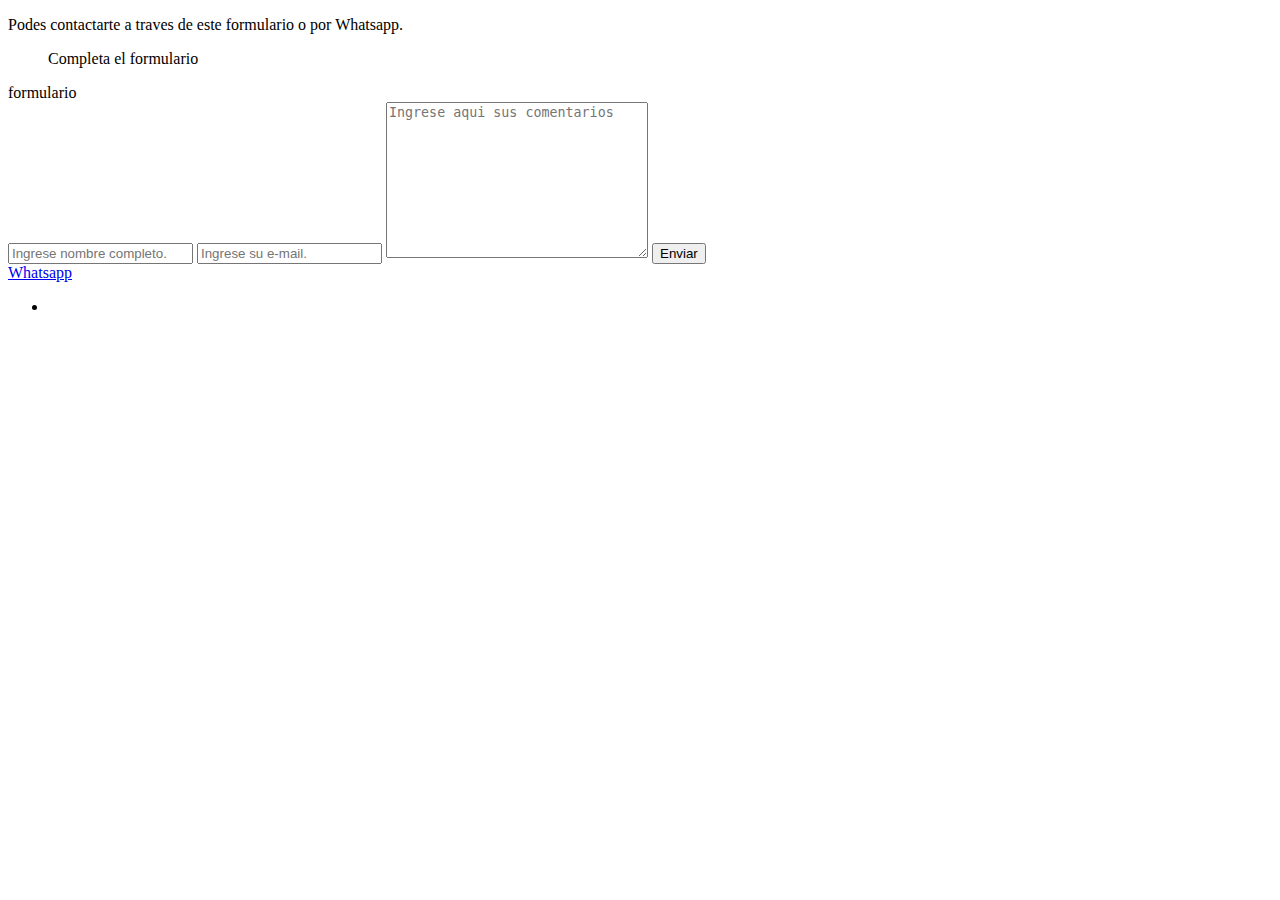
==== contacto.html @ 362e0b5b "Add files via upload" ====
<!DOCTYPE html>
<html lang="en">
<head>
    <meta charset="UTF-8">
    <meta name="viewport" content="width=device-width, initial-scale=1.0">
    <title>Contacto</title>
</head>
<body>
    <p>Podes contactarte a traves de este formulario o por Whatsapp.</p>
    <ol>Completa el formulario</ol>
    <li>formulario</li>
    <form action="https://formspree.io/f/xrbgzoqy" method="post">
        <label for="">
            <input type="text" name="nombre" id="nombre" placeholder="Ingrese nombre completo.">
        </label>

        <input type="email" name="email" id="email" placeholder="Ingrese su e-mail.">        
        <textarea name="comments" id="comments" placeholder="Ingrese aqui sus comentarios" cols="30" rows="10" maxlength="240"></textarea>
        <input type="submit" value="Enviar">
    </form>
    <li><a href="whatsapp.com">Whatsapp</a></li>
</body>
<footer>
    <ul>
        <li></li>

    </ul>
</footer>
</html>
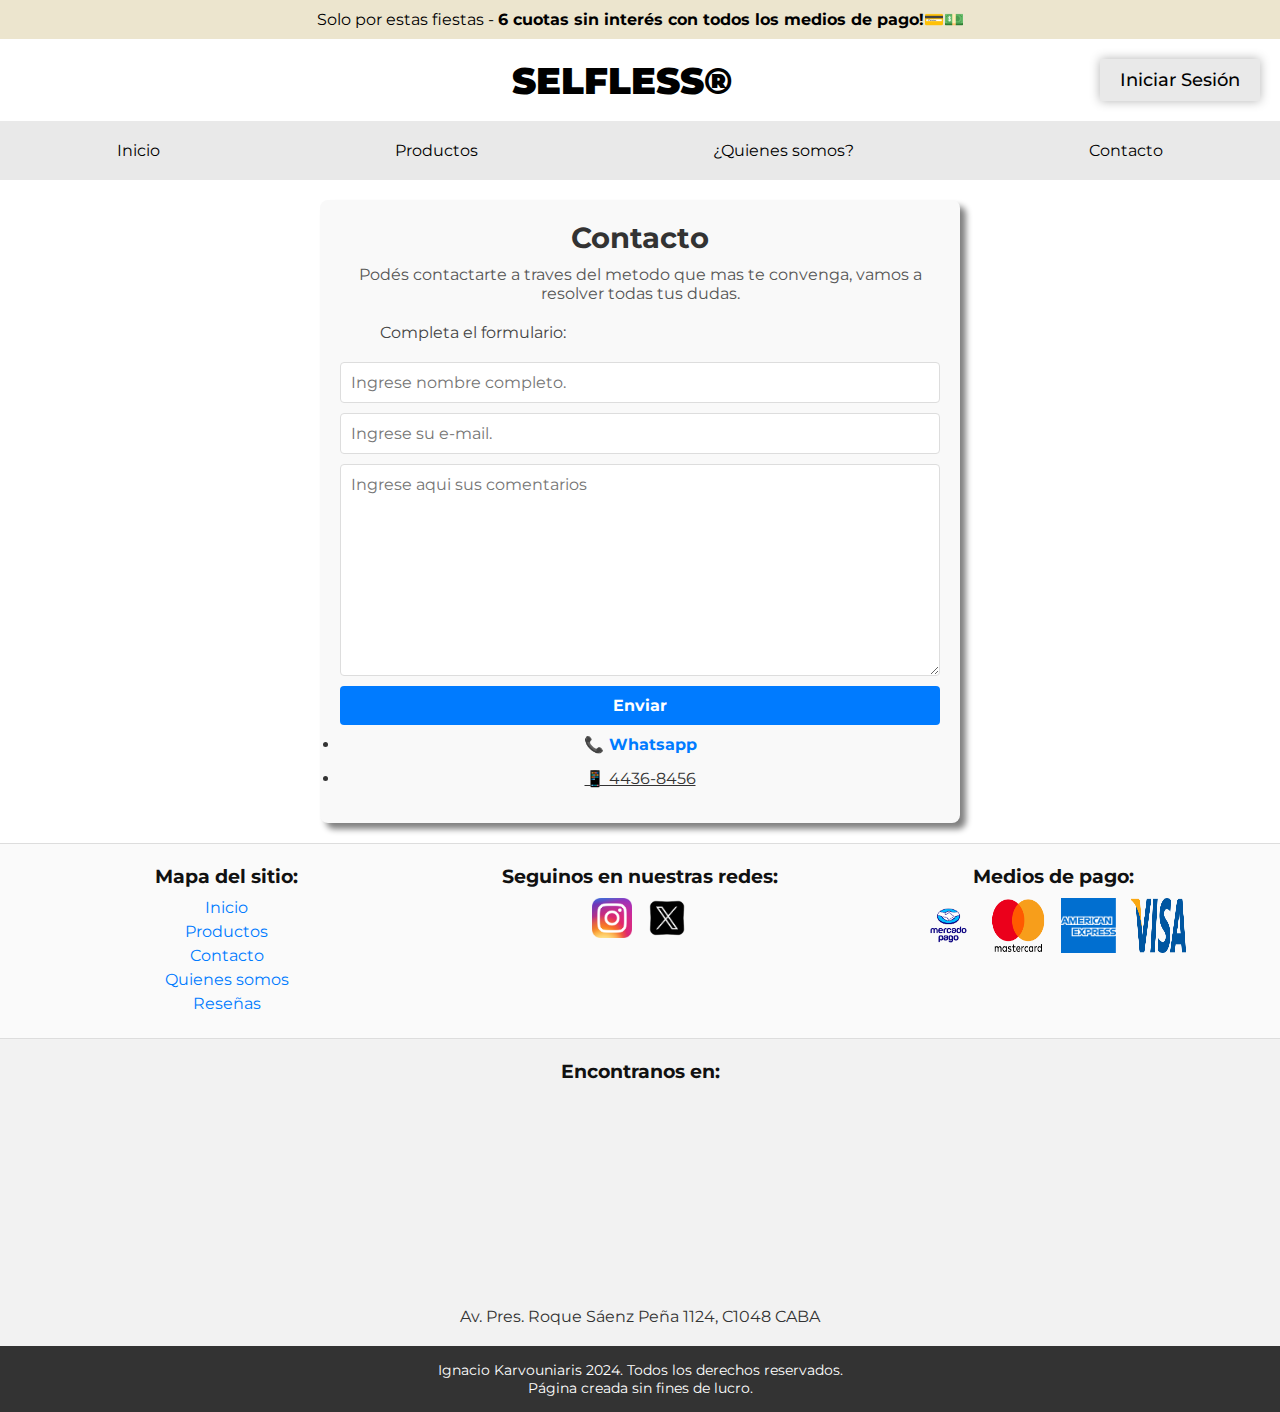
==== commit a27f8099: "Add files via upload" ====
--- a/contacto.html
+++ b/contacto.html
@@ -1,29 +1,92 @@
 <!DOCTYPE html>
-<html lang="en">
+<html lang="es">
 <head>
     <meta charset="UTF-8">
     <meta name="viewport" content="width=device-width, initial-scale=1.0">
-    <title>Contacto</title>
+    <link rel="stylesheet" href="contacto.css">
+    <link rel="preconnect" href="https://fonts.googleapis.com">
+    <link rel="preconnect" href="https://fonts.gstatic.com" crossorigin>
+    <link href="https://fonts.googleapis.com/css2?family=Rubik:ital,wght@0,300..900;1,300..900&display=swap" rel="stylesheet">
+    <link href="https://fonts.googleapis.com/css2?family=Montserrat:wght@400;700&display=swap" rel="stylesheet">
+    <link rel="shortcut icon" href="imagenes/pngtree-glitch-distorted-letter-s-broken-pixel-effect-png-image_6007978.jpg" type="">
+    <title> Selfless® - Contacto</title>
 </head>
 <body>
-    <p>Podes contactarte a traves de este formulario o por Whatsapp.</p>
-    <ol>Completa el formulario</ol>
-    <li>formulario</li>
-    <form action="https://formspree.io/f/xrbgzoqy" method="post">
-        <label for="">
-            <input type="text" name="nombre" id="nombre" placeholder="Ingrese nombre completo.">
-        </label>
+    <header>
+        <div class="encabezado"><p>Solo por estas fiestas - <strong>6 cuotas sin interés con todos los medios de pago!</strong>💳💵</p></div>
+        <div class="header">
+            <h1><strong><a href="main.html">Selfless®</a></strong></h1>
+            <button class="btn-iniciar-sesion"><a href="">Iniciar Sesión</a></button>
+        </div>
+        <nav class="bar">
+                <li class="obj"><a href="main.html" target="_blank" rel="noopener noreferrer">Inicio</a></li>
+                <li class="obj"><a href="productos.html" target="_blank" rel="noopener noreferrer">Productos</a></li>
+                <li class="obj"><a href="QuienesSomos.html" target="_blank" rel="noreferrer">¿Quienes somos?</a></li>
+                <li class="obj"><a href="contacto.html" target="_blank" rel="noreferrer">Contacto</a></li>
+        </nav>
+    </header>
+    <section class="formulario">
+        <h2>Contacto</h2>
+        <p>Podés contactarte a traves del metodo que mas te convenga, vamos a resolver todas tus dudas.</p>
+    <ol>Completa el formulario:</ol>
+        <form action="https://formspree.io/f/xrbgzoqy" method="POST">
+            <label for="">
+                <input type="text" name="nombre" id="nombre" placeholder="Ingrese nombre completo.">
+            </label>
+            <input type="email" name="email" id="email" placeholder="Ingrese su e-mail.">        
+            <textarea name="comments" id="comments" placeholder="Ingrese aqui sus comentarios" cols="30" rows="10" maxlength="240"></textarea>
+            <input type="submit" value="Enviar">
+        </form>
+    <li><a href="https://www.whatsapp.com/?lang=es_LA">📞 Whatsapp</a></li>
+    <li class="telefono">📱 4436-8456</li>
+    </section>
 
-        <input type="email" name="email" id="email" placeholder="Ingrese su e-mail.">        
-        <textarea name="comments" id="comments" placeholder="Ingrese aqui sus comentarios" cols="30" rows="10" maxlength="240"></textarea>
-        <input type="submit" value="Enviar">
-    </form>
-    <li><a href="whatsapp.com">Whatsapp</a></li>
 </body>
-<footer>
-    <ul>
-        <li></li>
+<footer id="footer">
+    <section class="upper-footer">
+        <div>
+            <h3>Mapa del sitio:</h3>
+            <ul class="lista">
+                <li><a href="main.html">Inicio</a></li>
+                <li><a href="Primavera.html">Productos</a></li>
+                <li><a href="contacto.html">Contacto</a></li>
+                <li><a href="QuienesSomos.html">Quienes somos</a></li>
+                <li><a href="reseñas.html">Reseñas</a></li>
+            </ul>
+        </div>
 
-    </ul>
-</footer>
-</html>+        <div class="redes-footer">
+            <h3>Seguinos en nuestras redes:</h3>
+            <div class="iconos-footer">
+                <a href="https://www.instagram.com" target="_blank">
+                    <img src="imagenes/Instagram_icon.png" alt="Instagram">
+                </a>
+                <a href="https://www.twitter.com" target="_blank">
+                    <img src="/imagenes/edc4ba564b9e7611ee15dcf39997d172.png" alt="X">
+                </a>
+            </div>
+        </div>
+
+        <div class="pago-footer">
+            <h3>Medios de pago:</h3>
+            <div class="icons-pago">
+                <img src="/imagenes/MP_RGB_HANDSHAKE_color-azul_vert.png" alt="Mercado Pago">
+                <img src="/imagenes/648b606d4a139591f6b3440c_mastercard-1.png" alt="Mastercard">
+                <img src="/imagenes/American_Express_logo_(2018).svg.png" alt="American Express">
+                <img src="/imagenes/visalogo.png" alt="Visa">
+            </div>
+        </div>
+    </section>
+
+    <div class="ubicacion-footer">
+        <h3>Encontranos en:</h3>
+        <iframe src="https://www.google.com/maps/embed?pb=!1m18!1m12!1m3!1d1915.4061248772746!2d-58.3826963113184!3d-34.60370690461629!2m3!1f0!2f0!3f0!3m2!1i1024!2i768!4f13.1!3m3!1m2!1s0x4aa9f0a6da5edb%3A0x11bead4e234e558b!2sObelisco!5e0!3m2!1ses-419!2sar!4v1731024066129!5m2!1ses-419!2sar" 
+            width="300" height="200" style="border:0;" allowfullscreen="" loading="lazy"></iframe>
+        <p>Av. Pres. Roque Sáenz Peña 1124, C1048 CABA</p>
+    </div>
+
+    <div class="disclaimer-footer">
+        <p> Ignacio Karvouniaris 2024. Todos los derechos reservados.</p>
+        <p>Página creada sin fines de lucro.</p>
+    </div>
+</footer>--- a/contacto.css
+++ b/contacto.css
@@ -0,0 +1,319 @@
+@font-face {
+    font-family: "Undertown";
+    src: url(UNDERTOWN\ PERSONAL\ USE.ttf);
+}
+
+* {
+    margin: 0;
+    text-decoration: none;
+    outline: none;
+    font-family: 'Montserrat', sans-serif;
+
+}
+
+a {
+    text-decoration: none;
+    color: black;
+}
+
+.encabezado {
+    display: grid;
+    padding: 10px;
+    text-align: center;
+    background-color: #ece5ce;
+    font-family: 'Montserrat', sans-serif;
+
+}
+
+.header {
+    display: flex;
+    align-items: center;
+    justify-content: space-between;
+    padding: 20px;
+    padding-bottom: 0px;
+    font-family: Arial, Helvetica, sans-serif;
+
+}
+
+h1 {
+    flex-grow: 1;
+    font-size: 37px;
+    font-weight: bold;
+    text-transform: uppercase;
+    text-align: center;
+    margin: 0;
+    padding-left: 10%;
+    line-height: 1;
+    color: black;
+
+}
+
+.btn-iniciar-sesion {
+    background-color:rgba(0, 0, 0, 0.086);
+    border: none;
+    padding: 10px 20px;
+    cursor: pointer;
+    font-size: 16px;
+    font-size:large;
+    font-weight: bold;
+    justify-content: center;
+    font-weight: 500;
+    box-shadow: 0px 0px 10px rgba(0, 0, 0, 0.3);
+
+}
+
+.btn-iniciar-sesion:hover {
+    background-color: #9e03bd;
+    color: white;
+    border:none;
+    box-shadow: 0px 0px 10px rgba(0, 0, 0, 0.3);
+}
+
+.bar {
+    background: rgba(0, 0, 0, 0.086);
+    font-family: "Rubik", serif;
+    display: flex;
+    justify-content: space-around;
+    align-items: center;
+    padding: 20px 0;
+    margin-top: 20px;
+
+}
+
+.bar li {
+    list-style-type: none;
+    text-decoration: none;
+    color: black;
+}
+
+.formulario {
+    background-color: #f9f9f9;
+    padding: 20px;
+    border-radius: 8px;
+    box-shadow:6px 6px 6px grey;
+    max-width: 600px;
+    margin: 20px auto;
+    font-family: 'Montserrat', sans-serif;
+    text-align: center;
+}
+
+.formulario h2 {
+    font-size: 1.8rem;
+    color: #333;
+    margin-bottom: 10px;
+}
+
+.formulario p {
+    font-size: 16px;
+    color: #555;
+    margin-bottom: 20px;
+}
+
+.formulario ol {
+    list-style: decimal inside;
+    text-align: left;
+    margin-bottom: 20px;
+    color: #444;
+}
+
+.formulario li {
+    margin-bottom: 15px;
+    font-size: 16px;
+    color: #333;
+}
+
+.formulario .telefono{
+    text-decoration: underline;
+}
+
+.formulario form {
+    display: flex;
+    flex-direction: column;
+    gap: 10px;
+    padding-bottom: 10px;
+}
+
+.formulario input, .formulario textarea {
+    width: 100%;
+    padding: 10px;
+    border: 1px solid #ddd;
+    border-radius: 4px;
+    font-size: 16px;
+    box-sizing: border-box;
+}
+
+.formulario input[type="submit"] {
+    background-color: #007bff;
+    color: white;
+    border: none;
+    padding: 10px;
+    font-size: 1rem;
+    font-weight: bold;
+    border-radius: 4px;
+    cursor: pointer;
+    transition: background-color 0.3s ease;
+}
+
+.formulario input[type="submit"]:hover {
+    background-color: #0056b3;
+}
+
+.formulario a {
+    color: #007bff;
+    text-decoration: none;
+    font-weight: bold;
+    transition: color 0.3s ease;
+}
+
+.formulario a:hover {
+    color: #0056b3;
+}
+
+@media (max-width: 768px) {
+    .formulario {
+        padding: 15px;
+    }
+
+    .formulario h2 {
+        font-size: 1.5rem;
+    }
+
+    .formulario p {
+        font-size: 0.9rem;
+    }
+
+    .formulario li {
+        font-size: 0.9rem;
+    }
+
+    .formulario input[type="text"],
+    .formulario input[type="email"],
+    .formulario textarea {
+        font-size: 0.9rem;
+    }
+
+    .formulario input[type="submit"] {
+        font-size: 0.9rem;
+    }
+}
+
+#footer {
+    font-family: 'Montserrat', sans-serif;
+    background-color: #f9f9f9;
+    color: #333;
+    display: flex;
+    flex-direction: column;
+    width: 100%;
+}
+
+.upper-footer {
+    display: flex;
+    justify-content: space-around;
+    padding: 20px;
+    border-top: 1px solid #ddd;
+    border-bottom: 1px solid #ddd;
+    background-color: #fafafa;
+}
+
+.upper-footer div {
+    flex: 1;
+    margin: 0 10px;
+    text-align: center;
+}
+
+h3 {
+    font-size: 1.2rem;
+    margin-bottom: 10px;
+    color: #111;
+}
+
+.lista {
+    list-style: none;
+    padding: 0;
+}
+
+.lista li {
+    margin-bottom: 5px;
+}
+
+.lista a {
+    text-decoration: none;
+    color: #007bff;
+    transition: color 0.3s ease;
+}
+
+.lista a:hover {
+    color: #0056b3;
+}
+
+.iconos-footer {
+    display: flex;
+    justify-content: center;
+    gap: 15px;
+}
+
+.iconos-footer img {
+    width: 40px;
+    height: 40px;
+    transition: transform 0.3s ease;
+}
+
+.iconos-footer img:hover {
+    transform: scale(1.2);
+}
+
+.pago-footer {
+    text-align: center;
+}
+
+.icons-pago {
+    display: flex;
+    justify-content: center;
+    gap: 15px;
+    margin-top: 10px;
+    flex-wrap: wrap;
+}
+
+.icons-pago img {
+    width: 55px;
+    height: auto;
+    transition: transform 0.3s ease;
+}
+
+.icons-pago img:hover {
+    transform: scale(1.1);
+}
+
+@media (max-width: 768px) {
+    .icons-pago img {
+        width: 45px;
+    }
+    .icons-pago {
+        gap: 10px;
+    }
+}
+
+@media (max-width: 480px) {
+    .icons-pago img {
+        width: 35px;
+    }
+}
+
+.ubicacion-footer {
+    text-align: center;
+    padding: 20px;
+    background-color: #f2f2f2;
+}
+
+.ubicacion-footer iframe {
+    margin-top: 10px;
+    border-radius: 5px;
+}
+
+.disclaimer-footer {
+    text-align: center;
+    background-color: #333;
+    color: #fff;
+    padding: 15px 0;
+    font-size: 0.9rem;
+}